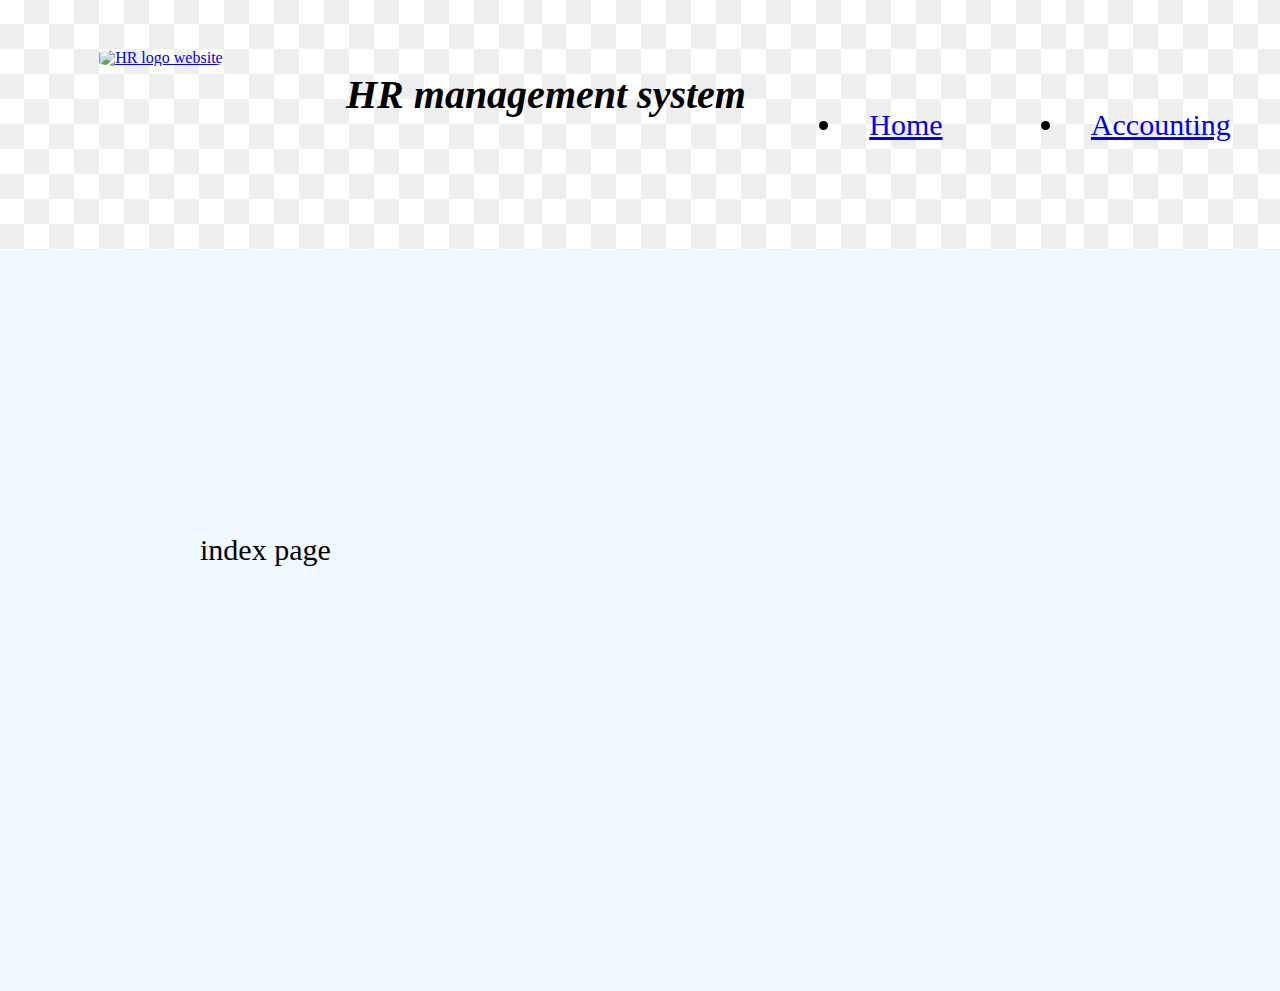
==== index.html @ 75ef1bac "v1" ====
<!DOCTYPE html>
<html lang="en">
<head>
    <meta charset="UTF-8">
    <meta http-equiv="X-UA-Compatible" content="IE=edge">
    <meta name="viewport" content="width=device-width, initial-scale=1.0">
    <title>Document</title>
    <script src="https://kit.fontawesome.com/c003ac77a8.js" crossorigin="anonymous"></script>
  
    <link rel="stylesheet" href="./rest.css">
    <link rel="stylesheet" href="./index-style.css">

</head>
<body>
    <script src="./app.js"></script>
   <header>
    <section class="header-all">
        <a href="./index.html">
       <img class="logo-img"  src="https://www.group-hr.net/HR-Logo-new.png" alt="HR logo website" >
        
    </a>
         <h1> HR management system  </h1>
         
                <li class="q"> <a href="./index.html">Home</a> </li>
                <li class="q"> <a href="./accounting.html">Accounting</a> </li>
             
    </section>
   </header>
    <main>
        <p> index page</p>

    </main>
    <footer>
        <section class="footer-inf">
           
                <a href="https://www.facebook.com/people/%D9%88%D9%84%D8%A7%D8%A1-%D8%B9%D8%B7%D9%8A%D8%A9/100002134357943/" >
                <i class="fa-brands fa-facebook"></i>
            </a>
            <a href="https://github.com/WalaaAtiah" >
                <i class="fa-brands fa-github"></i></a>
            
                <a href="https://www.linkedin.com/in/walaa-atiah-103aab209" >
                    <i class="fa-brands fa-linkedin"></i>
    </footer>

</body>
</html>
---- rest.css ----
/* http://meyerweb.com/eric/tools/css/reset/ 
   v2.0 | 20110126
   License: none (public domain)
*/

html, body, div, span, applet, object, iframe,
h1, h2, h3, h4, h5, h6, p, blockquote, pre,
a, abbr, acronym, address, big, cite, code,
del, dfn, em, img, ins, kbd, q, s, samp,
small, strike, strong, sub, sup, tt, var,
b, u, i, center,
dl, dt, dd, ol, ul, li,
fieldset, form, label, legend,
table, caption, tbody, tfoot, thead, tr, th, td,
article, aside, canvas, details, embed, 
figure, figcaption, footer, header, hgroup, 
menu, nav, output, ruby, section, summary,
time, mark, audio, video {
	margin: 0;
	padding: 0;
	border: 0;
	font-size: 100%;
	font: inherit;
	vertical-align: baseline;
}
/* HTML5 display-role reset for older browsers */
article, aside, details, figcaption, figure, 
footer, header, hgroup, menu, nav, section {
	display: block;
}
body {
	line-height: 1;
}
ol, ul {
	list-style: none;
}
blockquote, q {
	quotes: none;
}
blockquote:before, blockquote:after,
q:before, q:after {
	content: '';
	content: none;
}
table {
	border-collapse: collapse;
	border-spacing: 0;
}
---- index-style.css ----
.header-all{
    display: flex;
    justify-content:space-around;
    padding: 25px 25px;
    width: 100%;
    background-image:url("./Screenshot\ 2022-08-01\ 233720.png");
}
.logo-img{
    border-radius: 20%;
    width: 200px;
    align-items: center;
    }
    h1{
        color: black;
        line-height :140px;
        /* text-shadow: 5px 5px 6px rgb(196 12 50); */
        font-size: 40px;
        font-style: italic;
        font-weight: bold; 
    
    }
    li {
        font-size: 30px;
        line-height :200px;

    }
    main{
        margin: 200px;
        
    }
    p{
        font-size: 30px;
        line-height :200px;  
    }
    .footer-inf{
        display: flex;
        padding: 25px 25px;
        width: 100%;
        font-size: 50px;
    
       }
       a{
        padding: 25px 25px; 
       }
       body{
        background-color:aliceblue ;
       }
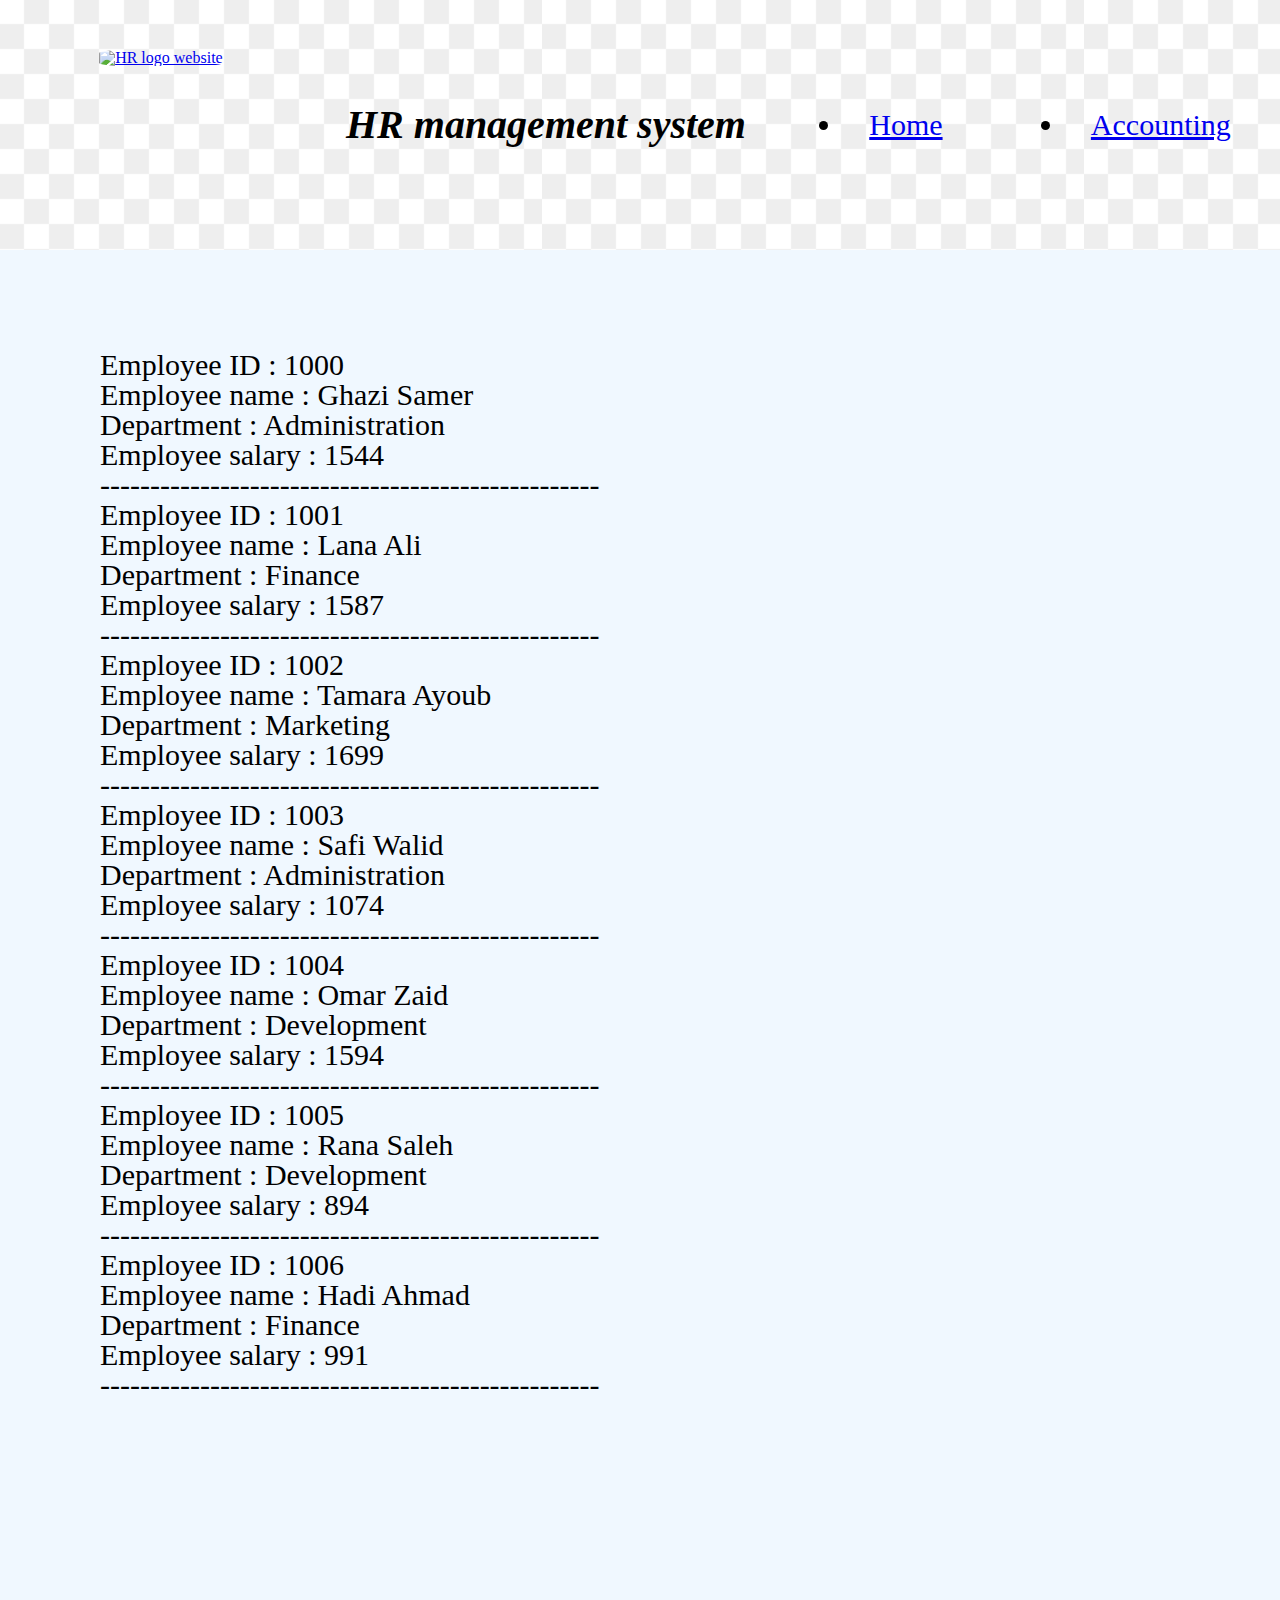
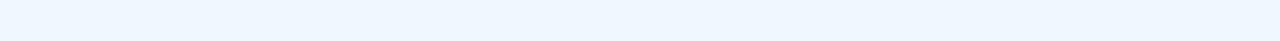
==== commit 70ca0bc4: "v2" ====
--- a/index.html
+++ b/index.html
@@ -12,7 +12,6 @@
 
 </head>
 <body>
-    <script src="./app.js"></script>
    <header>
     <section class="header-all">
         <a href="./index.html">
@@ -27,7 +26,8 @@
     </section>
    </header>
     <main>
-        <p> index page</p>
+        <script src="./app.js"></script>
+
 
     </main>
     <footer>
--- a/index-style.css
+++ b/index-style.css
@@ -12,7 +12,7 @@
     }
     h1{
         color: black;
-        line-height :140px;
+        line-height :200px;
         /* text-shadow: 5px 5px 6px rgb(196 12 50); */
         font-size: 40px;
         font-style: italic;
@@ -25,7 +25,8 @@
 
     }
     main{
-        margin: 200px;
+        width: 100%;
+        margin: 100px;
         
     }
     p{
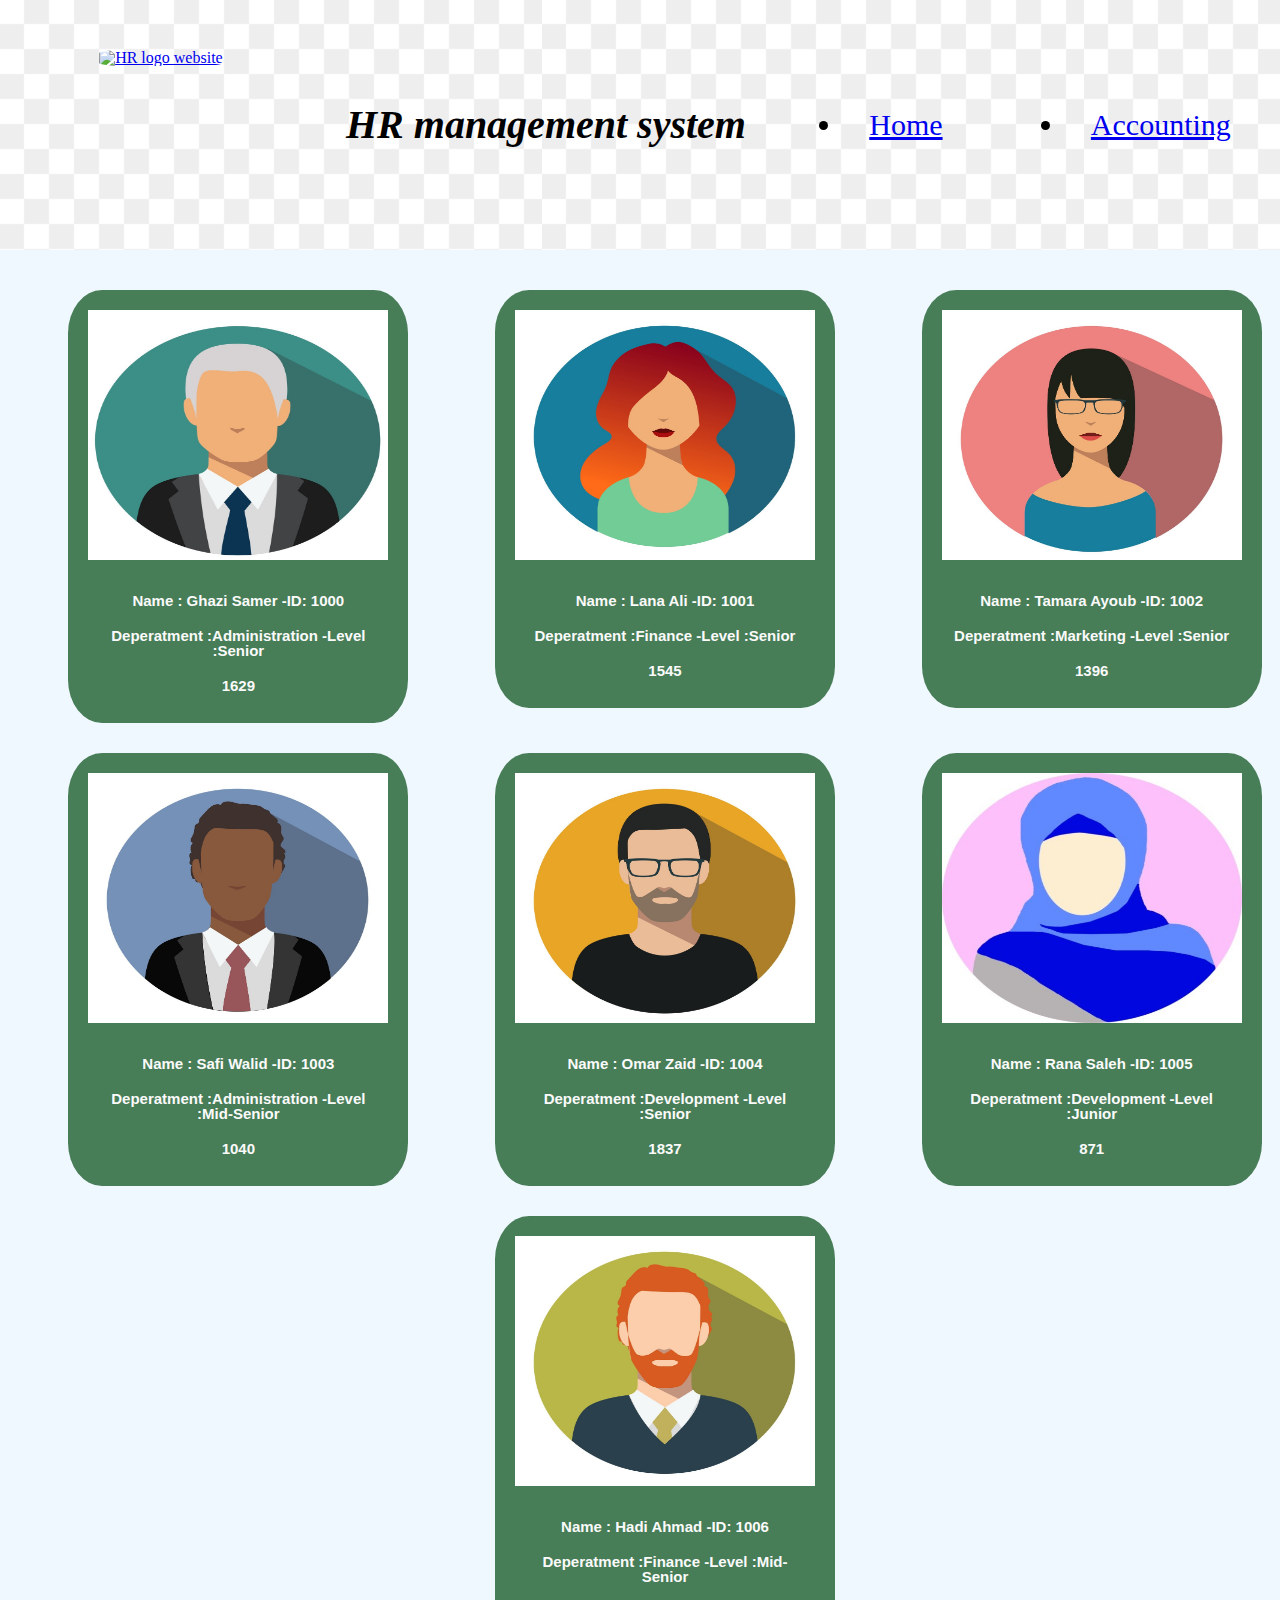
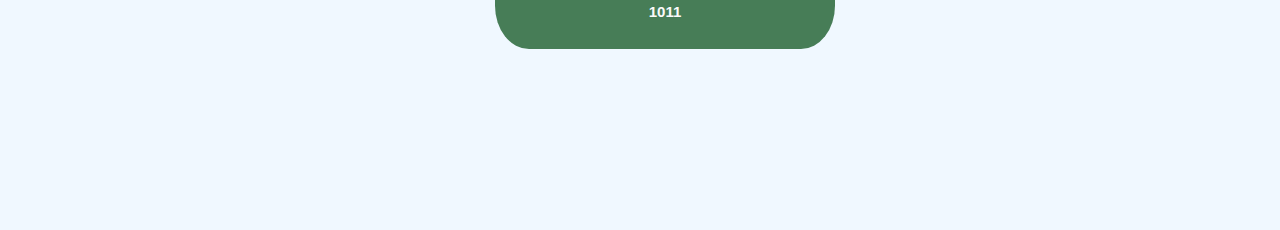
==== commit 5755b8b5: "v4" ====
--- a/index.html
+++ b/index.html
@@ -26,7 +26,12 @@
     </section>
    </header>
     <main>
-        <script src="./app.js"></script>
+     <script src="./app.js"></script>
+     
+    
+    
+    
+
 
 
     </main>
--- a/index-style.css
+++ b/index-style.css
@@ -3,7 +3,7 @@
     justify-content:space-around;
     padding: 25px 25px;
     width: 100%;
-    background-image:url("./Screenshot\ 2022-08-01\ 233720.png");
+    background-image:url("./img/Screenshot\ 2022-08-01\ 233720.png");
 }
 .logo-img{
     border-radius: 20%;
@@ -24,14 +24,56 @@
         line-height :200px;
 
     }
+
     main{
-        width: 100%;
-        margin: 100px;
+    display: flex;
+    justify-content:space-around;
+    flex-wrap: wrap;
+    padding: 25px 25px;
+    width: 100%;
+    align-content: center;
+    
+   
+       
+      }
+
+     div{
+        background:#477d57;
+        padding: 10px 10px;
+       margin: 15px;
+       width: 25%;
+       height:20%;
+       border-radius: 10%;
+       text-align: center;
+       gap: 50px;
+
+       
+
+     }
+     .design {
+        width: 300px;
+       height: 250px;
+      background: url(img_navsprites.gif) -91px 0;
+      padding: 10px 10px 10px 10px;  
+
+     }
+
+    p{
+      color:rgb(250 250 250);  
+      margin: 20px;
+      font-size: 15px;
+      text-align: center;
+      font-family: Arial, Helvetica, sans-serif;
+      font-weight: bold; 
+
+
+
+
+
         
-    }
-    p{
-        font-size: 30px;
-        line-height :200px;  
+
+
+
     }
     .footer-inf{
         display: flex;
@@ -45,4 +87,6 @@
        }
        body{
         background-color:aliceblue ;
+        width: 100%;
+
        }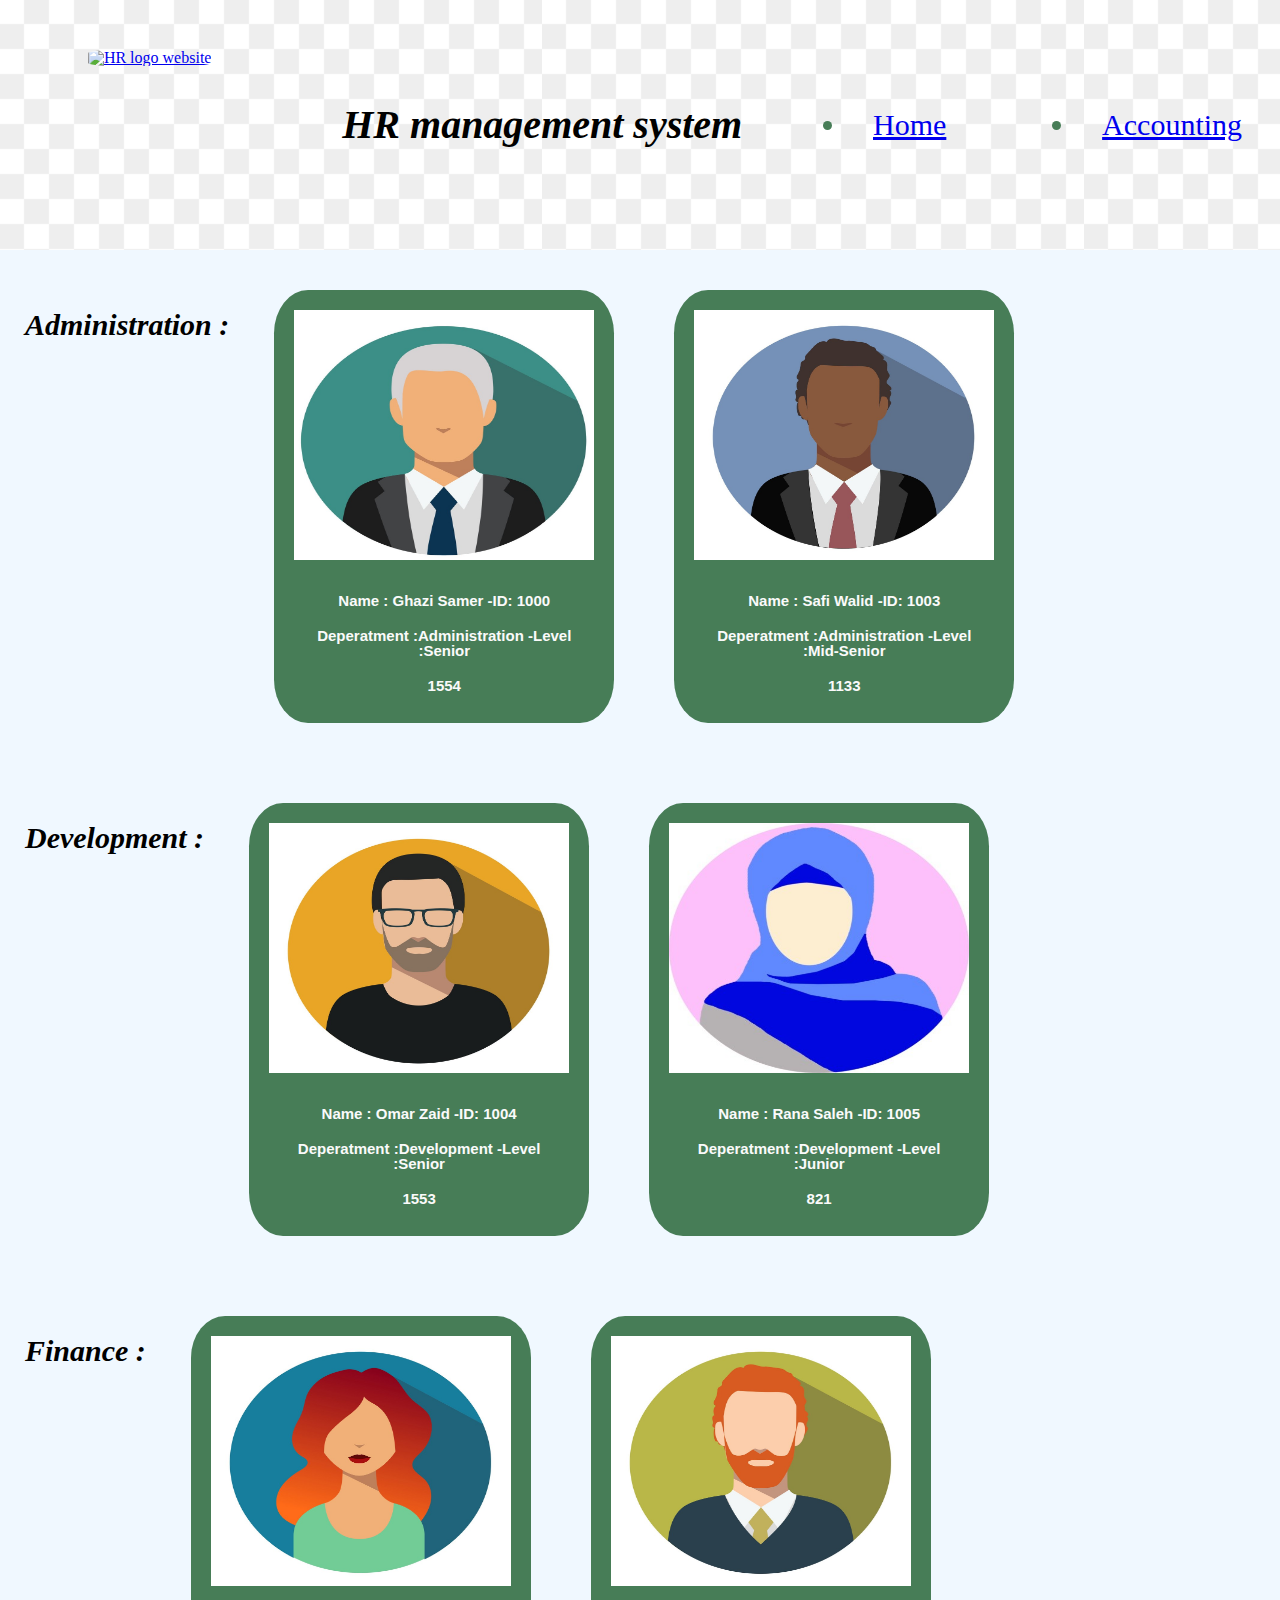
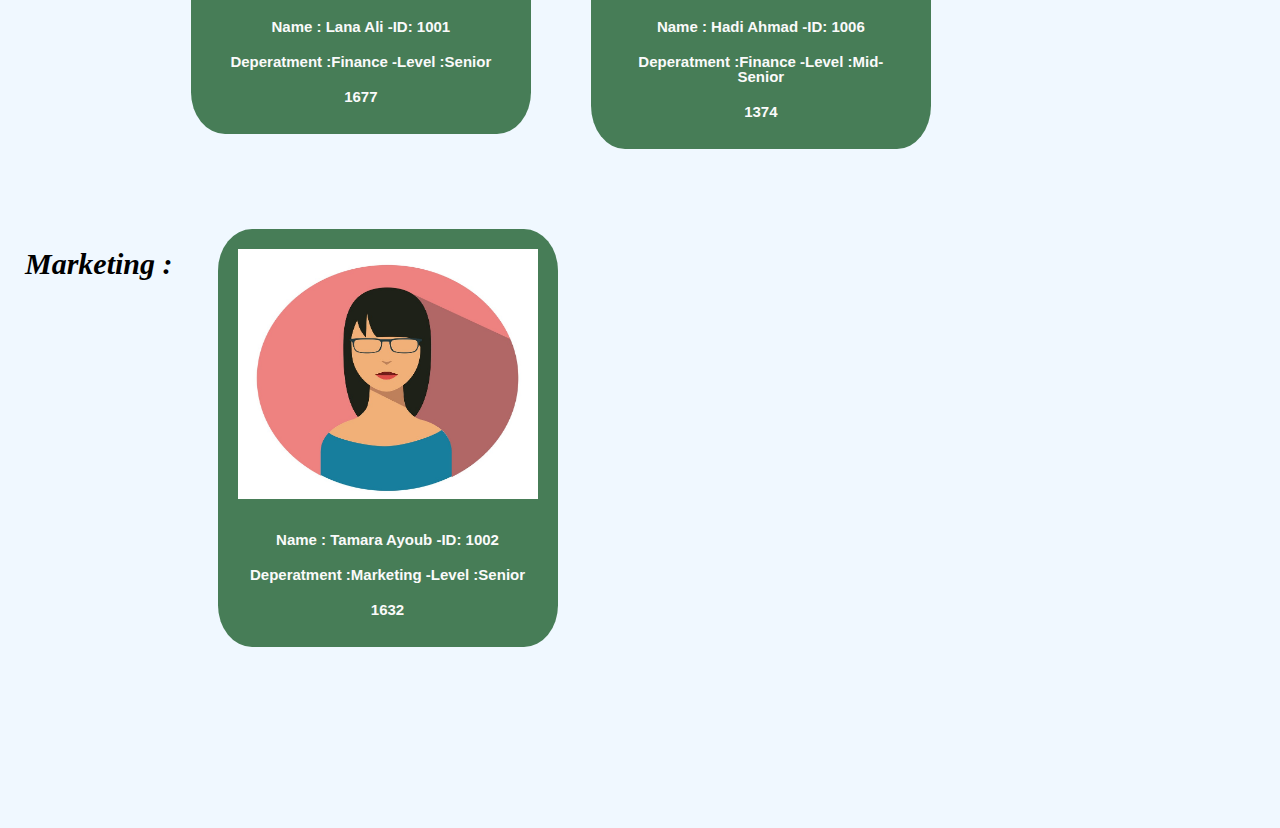
==== commit 2f2e6d2e: "Stretch goal" ====
--- a/index.html
+++ b/index.html
@@ -5,7 +5,8 @@
     <meta http-equiv="X-UA-Compatible" content="IE=edge">
     <meta name="viewport" content="width=device-width, initial-scale=1.0">
     <title>Document</title>
-    <script src="https://kit.fontawesome.com/c003ac77a8.js" crossorigin="anonymous"></script>
+    <script src="https://kit.fontawesome.com/c003ac77a8.js" crossorigin="anonymous"></script> 
+   
   
     <link rel="stylesheet" href="./rest.css">
     <link rel="stylesheet" href="./index-style.css">
@@ -26,12 +27,32 @@
     </section>
    </header>
     <main>
-     <script src="./app.js"></script>
-     
+        
+     <section id="Administration">
+    <h2>Administration :</h2> 
+     </section>
+
+     <section id="Development">
+        <h2>Development :</h2> 
+        </section>
+        
+     <section id="Finance">
+       <h2>Finance :           </h2> 
+    </section>
+
+     <section id="Marketing">
+    <h2>Marketing :</h2> 
+    </section>
+
     
     
     
 
+        
+
+     
+
+    
 
 
     </main>
@@ -47,6 +68,7 @@
                 <a href="https://www.linkedin.com/in/walaa-atiah-103aab209" >
                     <i class="fa-brands fa-linkedin"></i>
     </footer>
+    <script src="./app.js"></script>
 
 </body>
 </html>--- a/index-style.css
+++ b/index-style.css
@@ -24,19 +24,26 @@
         line-height :200px;
 
     }
-
-    main{
+    h2{
+      color: black;
+      line-height :100px;
+    
+      font-size: 30px;
+      font-style: italic;
+      font-weight: bold; 
+    }
+    section{
+      color: #477d57;
     display: flex;
-    justify-content:space-around;
+    justify-content:left;
     flex-wrap: wrap;
     padding: 25px 25px;
     width: 100%;
     align-content: center;
-    
-   
+    gap: 30px
        
       }
-
+      
      div{
         background:#477d57;
         padding: 10px 10px;
